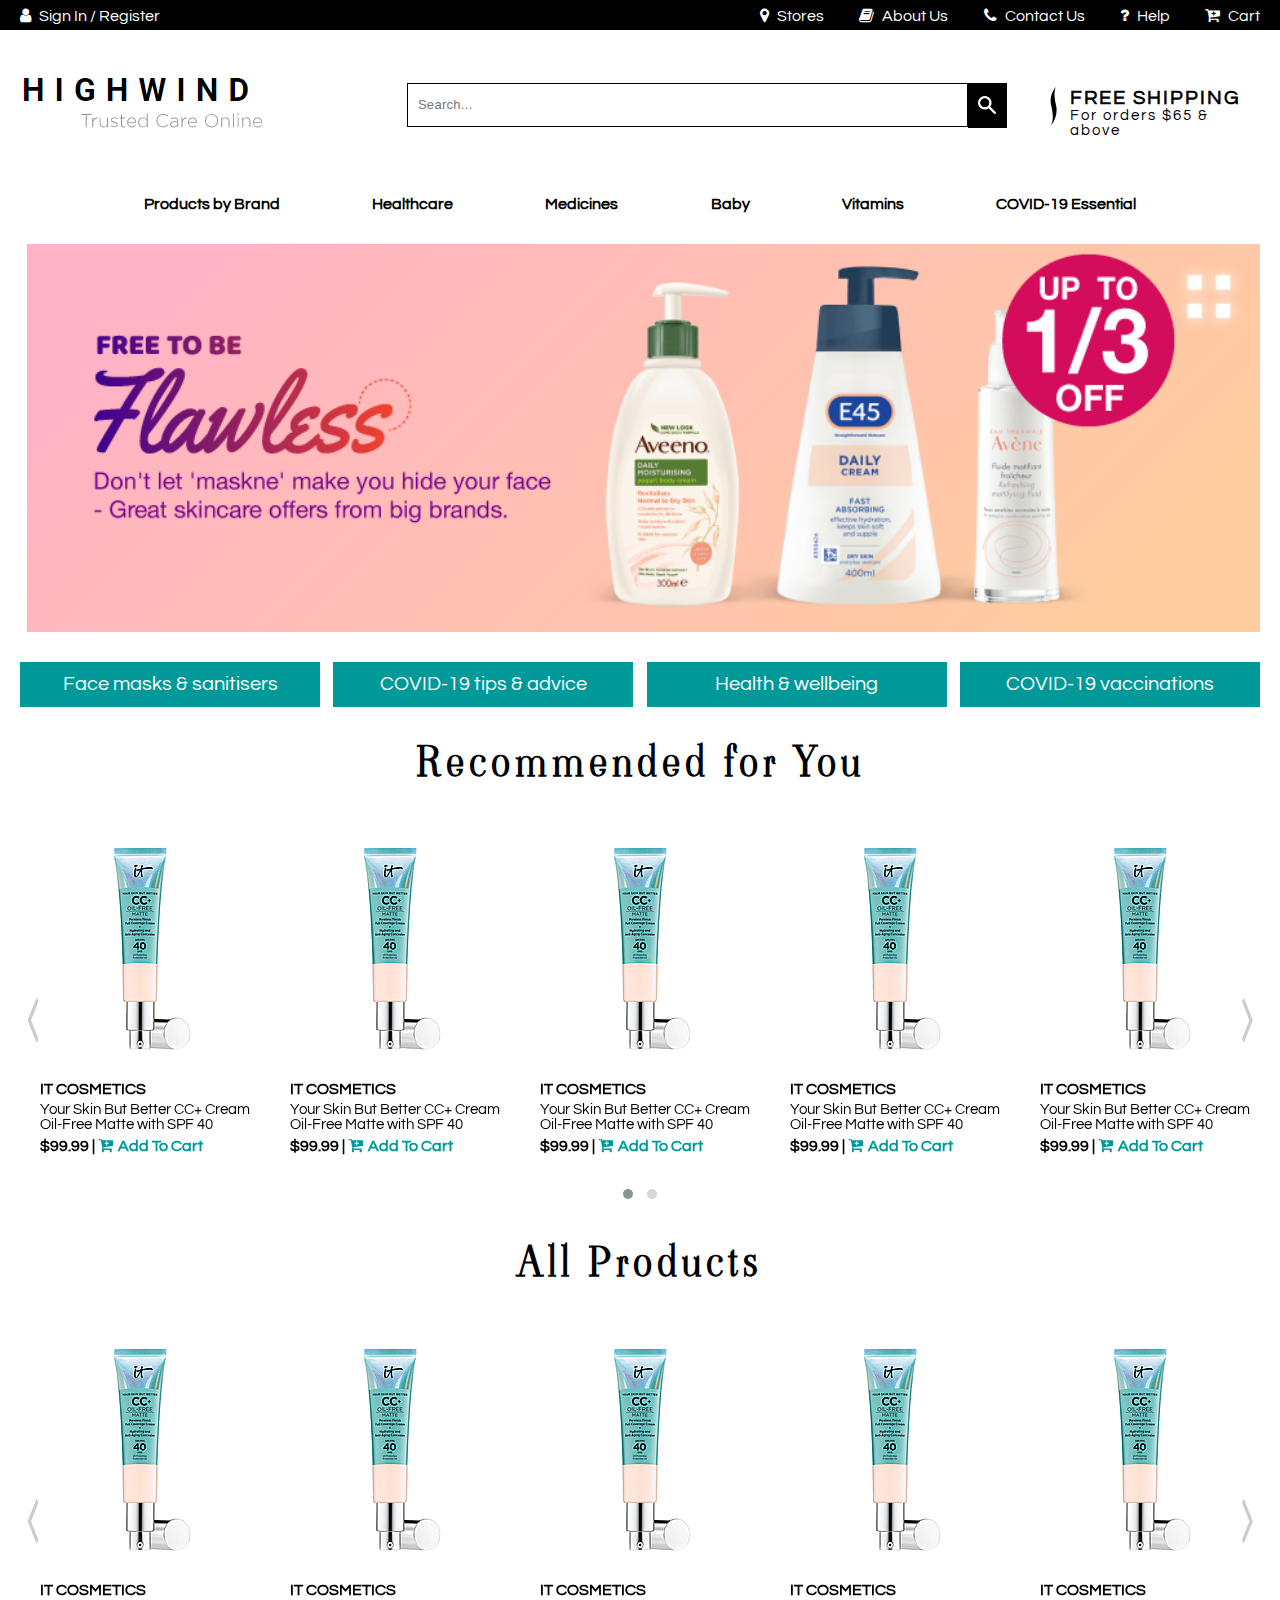
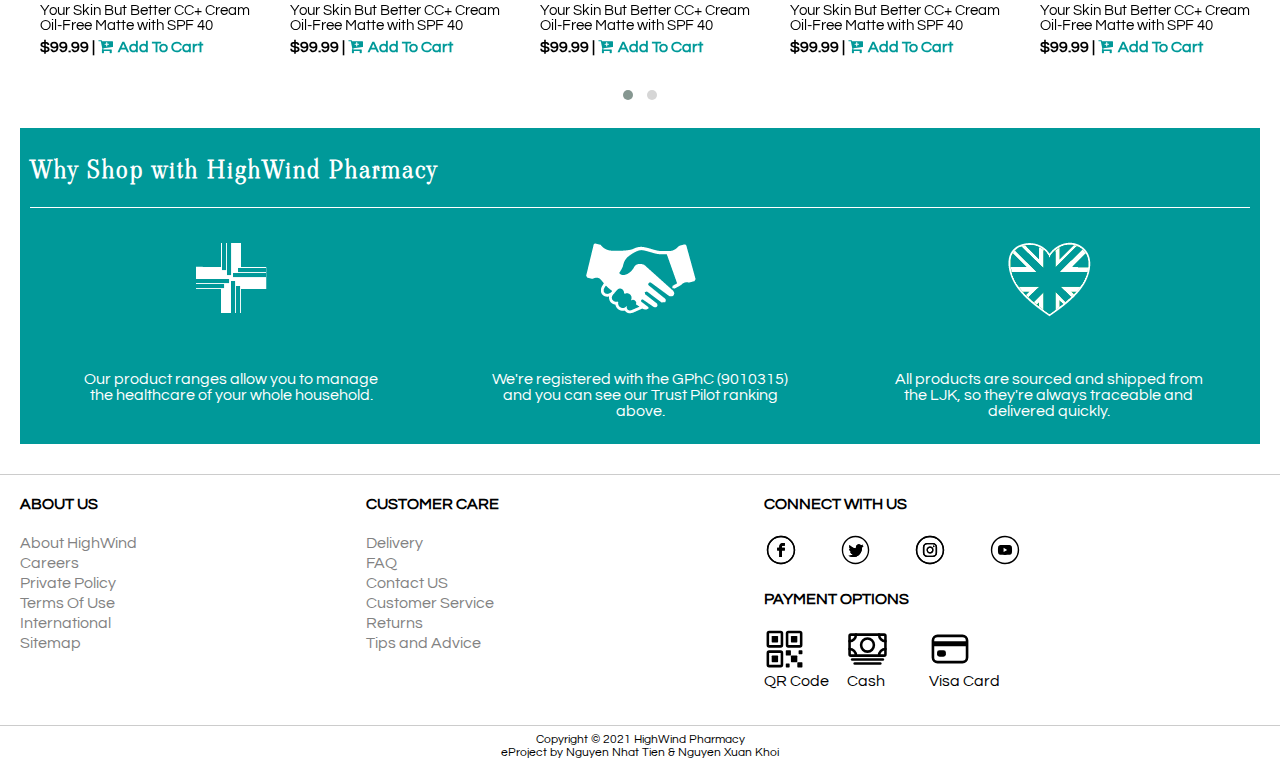
==== index.html @ ed40c5be "first commit" ====
<!DOCTYPE html>
<html lang="en">
<head>
    <meta charset="UTF-8">
    <meta http-equiv="X-UA-Compatible" content="IE=edge">
    <meta name="viewport" content="width=device-width, initial-scale=1.0">
    <title>index</title>
    <!-- Owl Carousel -->
    <link rel="stylesheet" href="css/OwlCarousel2-2.3.4/dist/assets/owl.carousel.min.css">
    <link rel="stylesheet" href="css/OwlCarousel2-2.3.4/dist/assets/owl.theme.default.min.css">
    <!-- Font Awesome -->
    <link rel="stylesheet" href="https://cdnjs.cloudflare.com/ajax/libs/font-awesome/4.7.0/css/font-awesome.min.css" />
    <!-- Font Static -->
    <link rel="preconnect" href="https://fonts.gstatic.com" />
    <link href="https://fonts.googleapis.com/css2?family=Questrial&family=Viaoda+Libre&family=Roboto:ital,wght@0,300;0,400;0,500;0,700;0,900;1,300;1,400;1,500;1,700;1,900&display=swap" rel="stylesheet" />
    <!-- Glide CSS -->
    <link rel="stylesheet" href="css/glide-master/dist/css/glide.core.min.css">
    <link rel="stylesheet" href="css/glide-master/dist/css/glide.theme.min.css">
    <!-- Main CSS -->
    <link rel="stylesheet" href="css/index.css">
</head>
<body>
    <!-- ---------------- -->
    <!--   GO TOP BUTTON  -->
    <!-- ---------------- -->
    <button onclick="topFunction()" id="myBtn" title="Go to top"><i class="fa fa-angle-up"></i></button>
    <!-- ---------------- -->
    <!--      HEADER      -->
    <!-- ---------------- -->
    <header class="header">
        <!-- ---------------- -->
        <!-- TOP HEAD CONTENT -->
        <!-- ---------------- -->
        <div class="top_head">
            <div class="content_top_head">
                <div class="signin_register">
                    <a class="top_content" href="#"><i class="fa fa-user" style="padding-right: 5px;"></i> Sign In / Register </a>
                </div>
                <!-- <div class="signin_register dropdown-box">
                    <a class="top_content" href="#"><i class="fa fa-user" style="padding-right: 5px;"></i> My Account </a>
                    <div class="dropdown-content">
                        <a class="nav__items" href="#">Purchase History</a>
                        <a class="nav__items" href="#">Log Out</a>
                    </div> 
                </div>                    -->
                <div class="other_content">
                    <a class="top_content" href="#"><i class="fa fa-map-marker" style="padding-right: 5px;"></i> Stores</a>
                    <a class="top_content" href="#"><i class="fa fa-book" style="padding-right: 5px;"></i> About Us</a>
                    <a class="top_content" href="#"><i class="fa fa-phone" style="padding-right: 5px;"></i> Contact Us</a>
                    <a class="top_content" href="#"><i class="fa fa-question" style="padding-right: 5px;"></i> Help</a>
                    <a class="top_content" href="#"><i class="fa fa-cart-plus" style="padding-right: 5px;"></i> Cart</a>
                </div>
            </div>            
        </div>
        <!-- ---------------- -->
        <!-- LOGO AND SEARCH  -->
        <!-- ---------------- -->
        <div class="logo_and_search">
            <div class="logo">
                <a href="index.html"><img src="img/logo.png" alt="logo"></a>
            </div>
            <div class="search_promote">
                <div class="searchbar">
                    <input type="text" id="searchinput" placeholder="Search...">
                    <button type="submit" class="search-button"></button>
                </div>
                <div class="promote">
                    <img src="img/dash.svg" width="15%" alt="|">
                    <div class="text_promote">
                        <span class="promote_title">FREE SHIPPING</span>
                        <span class="sub_title">For orders $65 & above</span>
                    </div>
                </div>
            </div>
        </div>
        <!-- ---------------- -->
        <!-- NAVBAR TYPE MED  -->
        <!-- ---------------- -->
        <div class="navbar_type_med">
            <ul>
                <li><a class="nav_items" href="#">Products by Brand</a></li>
                <li><a class="nav_items" href="#">Healthcare</a></li>
                <li><a class="nav_items" href="#">Medicines</a></li>
                <li><a class="nav_items" href="#">Baby</a></li>
                <li><a class="nav_items" href="#">Vitamins</a></li>
                <li><a class="nav_items" href="#">COVID-19 Essential</a></li>
            </ul>
        </div>
    </header>

    <!-- ---------------- -->
    <!--    MAIN CONTENT  -->
    <!-- ---------------- -->
    <div class="main_content">
        <div class="glide hero">
            <div class="glide__track" data-glide-el="track">
              <ul class="glide__slides">
                <li class="glide__slide"><img src="img/slideimg1.png" width="100%" alt=""></li>
                <li class="glide__slide"><img src="img/slideimg2.png" width="100%" alt=""></li>
                <li class="glide__slide"><img src="img/slideimg3.png" width="100%" alt=""></li>
              </ul>
            </div>
        </div>

        <div class="four_buttons">
            <div class="ab_contains">
                <a class="ab_btn" href="#">Face masks & sanitisers</a>
            </div>
            <div class="ab_contains">
                <a class="ab_btn" href="#">COVID-19 tips & advice</a>
            </div>
            <div class="ab_contains">
                <a class="ab_btn" href="#">Health & wellbeing</a>
            </div>
            <div class="ab_contains">
                <a class="ab_btn" href="#">COVID-19 vaccinations</a>
            </div>
        </div>
        <!-- Recommend Products-->
        <div class="recommend_for_you">
            <div class="rec_title">
                <h1>Recommended for You</h1>
            </div>
            <div class="owl-carousel owl-theme">
                <div class="item">
                    <div class="rec_card">
                        <a class="card_content" href="#">
                            <div class="rec_card_img">
                                <img src="img/sample1.png" alt="sample">                        
                            </div>                                   
                            <div class="rec_product">
                                <div class="rec_brand">
                                    <span>IT COSMETICS</span>
                                </div>
                                <div class="rec_name">
                                    <span>Your Skin But Better CC+ Cream Oil-Free Matte with SPF 40</span>
                                </div>                       
                            </div>               
                        </a>
                        <div class="price_cart">
                            <span>$99.99 | <a class="cart" href=""><i class="fa fa-cart-plus" style="padding-right: 5px;"></i>Add To Cart</a></span>
                        </div>
                    </div>
                </div>
                <div class="item">
                    <div class="rec_card">
                        <a class="card_content" href="#">
                            <div class="rec_card_img">
                                <img src="img/sample1.png" alt="sample">                        
                            </div>                                   
                            <div class="rec_product">
                                <div class="rec_brand">
                                    <span>IT COSMETICS</span>
                                </div>
                                <div class="rec_name">
                                    <span>Your Skin But Better CC+ Cream Oil-Free Matte with SPF 40</span>
                                </div>                       
                            </div>               
                        </a>
                        <div class="price_cart">
                            <span>$99.99 | <a class="cart" href=""><i class="fa fa-cart-plus" style="padding-right: 5px;"></i>Add To Cart</a></span>
                        </div>
                    </div>
                </div>
                <div class="item">
                    <div class="rec_card">
                        <a class="card_content" href="#">
                            <div class="rec_card_img">
                                <img src="img/sample1.png" alt="sample">                        
                            </div>                                   
                            <div class="rec_product">
                                <div class="rec_brand">
                                    <span>IT COSMETICS</span>
                                </div>
                                <div class="rec_name">
                                    <span>Your Skin But Better CC+ Cream Oil-Free Matte with SPF 40</span>
                                </div>                       
                            </div>               
                        </a>
                        <div class="price_cart">
                            <span>$99.99 | <a class="cart" href=""><i class="fa fa-cart-plus" style="padding-right: 5px;"></i>Add To Cart</a></span>
                        </div>
                    </div>
                </div>
                <div class="item">
                    <div class="rec_card">
                        <a class="card_content" href="#">
                            <div class="rec_card_img">
                                <img src="img/sample1.png" alt="sample">                        
                            </div>                                   
                            <div class="rec_product">
                                <div class="rec_brand">
                                    <span>IT COSMETICS</span>
                                </div>
                                <div class="rec_name">
                                    <span>Your Skin But Better CC+ Cream Oil-Free Matte with SPF 40</span>
                                </div>                       
                            </div>               
                        </a>
                        <div class="price_cart">
                            <span>$99.99 | <a class="cart" href=""><i class="fa fa-cart-plus" style="padding-right: 5px;"></i>Add To Cart</a></span>
                        </div>
                    </div>
                </div>
                <div class="item">
                    <div class="rec_card">
                        <a class="card_content" href="#">
                            <div class="rec_card_img">
                                <img src="img/sample1.png" alt="sample">                        
                            </div>                                   
                            <div class="rec_product">
                                <div class="rec_brand">
                                    <span>IT COSMETICS</span>
                                </div>
                                <div class="rec_name">
                                    <span>Your Skin But Better CC+ Cream Oil-Free Matte with SPF 40</span>
                                </div>                       
                            </div>               
                        </a>
                        <div class="price_cart">
                            <span>$99.99 | <a class="cart" href=""><i class="fa fa-cart-plus" style="padding-right: 5px;"></i>Add To Cart</a></span>
                        </div>
                    </div>
                </div>
                <div class="item">
                    <div class="rec_card">
                        <a class="card_content" href="#">
                            <div class="rec_card_img">
                                <img src="img/sample1.png" alt="sample">                        
                            </div>                                   
                            <div class="rec_product">
                                <div class="rec_brand">
                                    <span>IT COSMETICS</span>
                                </div>
                                <div class="rec_name">
                                    <span>Your Skin But Better CC+ Cream Oil-Free Matte with SPF 40</span>
                                </div>                       
                            </div>               
                        </a>
                        <div class="price_cart">
                            <span>$99.99 | <a class="cart" href=""><i class="fa fa-cart-plus" style="padding-right: 5px;"></i>Add To Cart</a></span>
                        </div>
                    </div>
                </div>
                <div class="item">
                    <div class="rec_card">
                        <a class="card_content" href="#">
                            <div class="rec_card_img">
                                <img src="img/sample1.png" alt="sample">                        
                            </div>                                   
                            <div class="rec_product">
                                <div class="rec_brand">
                                    <span>IT COSMETICS</span>
                                </div>
                                <div class="rec_name">
                                    <span>Your Skin But Better CC+ Cream Oil-Free Matte with SPF 40</span>
                                </div>                       
                            </div>               
                        </a>
                        <div class="price_cart">
                            <span>$99.99 | <a class="cart" href=""><i class="fa fa-cart-plus" style="padding-right: 5px;"></i>Add To Cart</a></span>
                        </div>
                    </div>
                </div>
            </div>           
        </div>
        <!-- All Products-->
        <div class="recommend_for_you">
            <div class="rec_title">
                <h1>All Products</h1>
            </div>
            <div class="owl-carousel owl-theme">
                <div class="item">
                    <div class="rec_card">
                        <a class="card_content" href="#">
                            <div class="rec_card_img">
                                <img src="img/sample1.png" alt="sample">                        
                            </div>                                   
                            <div class="rec_product">
                                <div class="rec_brand">
                                    <span>IT COSMETICS</span>
                                </div>
                                <div class="rec_name">
                                    <span>Your Skin But Better CC+ Cream Oil-Free Matte with SPF 40</span>
                                </div>                       
                            </div>               
                        </a>
                        <div class="price_cart">
                            <span>$99.99 | <a class="cart" href=""><i class="fa fa-cart-plus" style="padding-right: 5px;"></i>Add To Cart</a></span>
                        </div>
                    </div>
                </div>
                <div class="item">
                    <div class="rec_card">
                        <a class="card_content" href="#">
                            <div class="rec_card_img">
                                <img src="img/sample1.png" alt="sample">                        
                            </div>                                   
                            <div class="rec_product">
                                <div class="rec_brand">
                                    <span>IT COSMETICS</span>
                                </div>
                                <div class="rec_name">
                                    <span>Your Skin But Better CC+ Cream Oil-Free Matte with SPF 40</span>
                                </div>                       
                            </div>               
                        </a>
                        <div class="price_cart">
                            <span>$99.99 | <a class="cart" href=""><i class="fa fa-cart-plus" style="padding-right: 5px;"></i>Add To Cart</a></span>
                        </div>
                    </div>
                </div>
                <div class="item">
                    <div class="rec_card">
                        <a class="card_content" href="#">
                            <div class="rec_card_img">
                                <img src="img/sample1.png" alt="sample">                        
                            </div>                                   
                            <div class="rec_product">
                                <div class="rec_brand">
                                    <span>IT COSMETICS</span>
                                </div>
                                <div class="rec_name">
                                    <span>Your Skin But Better CC+ Cream Oil-Free Matte with SPF 40</span>
                                </div>                       
                            </div>               
                        </a>
                        <div class="price_cart">
                            <span>$99.99 | <a class="cart" href=""><i class="fa fa-cart-plus" style="padding-right: 5px;"></i>Add To Cart</a></span>
                        </div>
                    </div>
                </div>
                <div class="item">
                    <div class="rec_card">
                        <a class="card_content" href="#">
                            <div class="rec_card_img">
                                <img src="img/sample1.png" alt="sample">                        
                            </div>                                   
                            <div class="rec_product">
                                <div class="rec_brand">
                                    <span>IT COSMETICS</span>
                                </div>
                                <div class="rec_name">
                                    <span>Your Skin But Better CC+ Cream Oil-Free Matte with SPF 40</span>
                                </div>                       
                            </div>               
                        </a>
                        <div class="price_cart">
                            <span>$99.99 | <a class="cart" href=""><i class="fa fa-cart-plus" style="padding-right: 5px;"></i>Add To Cart</a></span>
                        </div>
                    </div>
                </div>
                <div class="item">
                    <div class="rec_card">
                        <a class="card_content" href="#">
                            <div class="rec_card_img">
                                <img src="img/sample1.png" alt="sample">                        
                            </div>                                   
                            <div class="rec_product">
                                <div class="rec_brand">
                                    <span>IT COSMETICS</span>
                                </div>
                                <div class="rec_name">
                                    <span>Your Skin But Better CC+ Cream Oil-Free Matte with SPF 40</span>
                                </div>                       
                            </div>               
                        </a>
                        <div class="price_cart">
                            <span>$99.99 | <a class="cart" href=""><i class="fa fa-cart-plus" style="padding-right: 5px;"></i>Add To Cart</a></span>
                        </div>
                    </div>
                </div>
                <div class="item">
                    <div class="rec_card">
                        <a class="card_content" href="#">
                            <div class="rec_card_img">
                                <img src="img/sample1.png" alt="sample">                        
                            </div>                                   
                            <div class="rec_product">
                                <div class="rec_brand">
                                    <span>IT COSMETICS</span>
                                </div>
                                <div class="rec_name">
                                    <span>Your Skin But Better CC+ Cream Oil-Free Matte with SPF 40</span>
                                </div>                       
                            </div>               
                        </a>
                        <div class="price_cart">
                            <span>$99.99 | <a class="cart" href=""><i class="fa fa-cart-plus" style="padding-right: 5px;"></i>Add To Cart</a></span>
                        </div>
                    </div>
                </div>
                <div class="item">
                    <div class="rec_card">
                        <a class="card_content" href="#">
                            <div class="rec_card_img">
                                <img src="img/sample1.png" alt="sample">                        
                            </div>                                   
                            <div class="rec_product">
                                <div class="rec_brand">
                                    <span>IT COSMETICS</span>
                                </div>
                                <div class="rec_name">
                                    <span>Your Skin But Better CC+ Cream Oil-Free Matte with SPF 40</span>
                                </div>                       
                            </div>               
                        </a>
                        <div class="price_cart">
                            <span>$99.99 | <a class="cart" href=""><i class="fa fa-cart-plus" style="padding-right: 5px;"></i>Add To Cart</a></span>
                        </div>
                    </div>
                </div>
            </div>           
        </div>
        <!-- Why Choose Us-->
        <div class="why_choose_us">
            <div class="why_title">
                <h2>Why Shop with HighWind Pharmacy</h2>
            </div>
            <div class="why_content">
                <div class="why_text">
                    <div class="why_img">
                        <img src="img/WhyChooseUs_Cross.png" alt="">
                    </div>
                    <div class="why_desc">
                        Our product ranges allow you to manage <br> the healthcare of your whole household.
                    </div>
                </div>
                <div class="why_text">
                    <div class="why_img">
                        <img src="img/WhyChooseUs_Handshake.png" alt="">
                    </div>
                    <div class="why_desc">
                        We're registered with the GPhC (9010315) <br>
                        and you can see our Trust Pilot ranking <br>
                        above.
                    </div>
                </div>
                <div class="why_text">
                    <div class="why_img">
                        <img src="img/WhyChooseUs_MadeInUK.png" alt="">
                    </div>
                    <div class="why_desc">
                        All products are sourced and shipped from <br>
                        the LJK, so they're always traceable and <br>
                        delivered quickly. <br>
                    </div>
                </div>
            </div>
        </div>
    </div>

    <!-- ---------------- -->
    <!--      FOOTER      -->
    <!-- ---------------- -->
    <footer class="footer">
        <div class="footer_content">
            <div class="about__care">
                <div class="about_us">
                    <div class="about_title">
                        <h4>ABOUT US</h4>
                    </div>
                    <div class="about_content">
                        <ul>
                            <li class="about_item"><a href="#">About HighWind</a></li>
                            <li class="about_item"><a href="#">Careers</a></li>
                            <li class="about_item"><a href="#">Private Policy</a></li>
                            <li class="about_item"><a href="#">Terms Of Use</a></li>
                            <li class="about_item"><a href="#">International</a></li>
                            <li class="about_item"><a href="#">Sitemap</a></li>
                        </ul>
                    </div>
                </div>
                <div class="customer_care">
                    <div class="about_title">
                        <h4>CUSTOMER CARE</h4>
                    </div>
                    <div class="about_content">
                        <ul>
                            <li class="about_item"><a href="#">Delivery</a></li>
                            <li class="about_item"><a href="#">FAQ</a></li>
                            <li class="about_item"><a href="#">Contact US</a></li>
                            <li class="about_item"><a href="#">Customer Service</a></li>
                            <li class="about_item"><a href="#">Returns</a></li>
                            <li class="about_item"><a href="#">Tips and Advice</a></li>
                        </ul>
                    </div>
                </div>
            </div>
            <div class="social_about">
                <div class="about_title">
                    <h4>CONNECT WITH US</h4>
                </div>
                <div class="social_content">
                    <div class="social_link">
                        <div class="social_item"><a href="#"><img src="img/fb.svg" width="140%" alt=""></a></div>
                        <div class="social_item"><a href="#"><img src="img/twt.svg" width="140%" alt=""></a></div>
                        <div class="social_item"><a href="#"><img src="img/ins.svg" width="140%" alt=""></a></div>
                        <div class="social_item"><a href="#"><img src="img/ytb.svg" width="140%" alt=""></a></div>
                    </div>
                </div>
                <div class="about_title">
                    <h4>PAYMENT OPTIONS</h4>
                </div>
                <div class="social_content">
                    <div class="social_link">
                        <div><a href="#"><img src="img/qrcode.svg" width="50%" alt=""></a><br>QR Code</div>
                        <div><a href="#"><img src="img/cash.svg" width="50%" alt=""></a><br>Cash</div>
                        <div><a href="#"><img src="img/card.svg" width="50%" alt=""></a><br>Visa Card</div>
                    </div>
                </div>
            </div>
        </div>      
    </footer>
    <div class="copyright">
        <span>Copyright © 2021 HighWind Pharmacy</span> <br>
        <span>eProject by Nguyen Nhat Tien & Nguyen Xuan Khoi</span>
    </div>
    <!-- Owl Carousel JS-->
    <script src="css/OwlCarousel2-2.3.4/docs/assets/vendors/jquery.min.js" type="text/javascript"></script>
    <script src="css/OwlCarousel2-2.3.4/dist/owl.carousel.min.js" type="text/javascript"></script>
    <!-- Glide JS -->
    <script src="css/glide-master/dist/glide.min.js" type="text/javascript"></script>
    <script>
        //Get the button
        var scrollTop_btn = document.getElementById("myBtn");

        // When the user scrolls down 20px from the top of the document, show the button
        window.onscroll = function () {
            scrollFunction();
        };

        function scrollFunction() {
            if (
                document.body.scrollTop > 20 ||
                document.documentElement.scrollTop > 20
            ) {
                scrollTop_btn.style.display = "block";
            } else {
                scrollTop_btn.style.display = "none";
            }
        }

        // When the user clicks on the button, scroll to the top of the document
        function topFunction() {
            document.body.scrollTop = 0;
            document.documentElement.scrollTop = 0;
        }

        // owl carousel
        $(".owl-carousel").owlCarousel({
            loop: true,
            margin: 10,
            nav: true,
            navText : ['<i class="fa fa-angle-left" aria-hidden="true"></i>','<i class="fa fa-angle-right" aria-hidden="true"></i>'],          
            responsive: {
                0: {
                    items: 1,
                },
                600: {
                    items: 3,
                },
                1000: {
                    items: 5,
                },
            },
        });

        //glide Carousel
        var glideHero = new Glide('.hero', {
            type: 'carousel',
            animationDuration: 2000,
            autoplay: 4500,
            focusAt: '1',
            startAt: 3,
            perView: 1, 
        });
        glideHero.mount();
    </script>

</body>
</html>
---- css/index.css ----
html {
    scroll-behavior: smooth;
    -webkit-overflow-scrolling: touch;
    width: 100%;
    margin: 0;
    padding: 0;
    height: 100%;
    box-sizing: border-box;
}

body {
    margin: 0;
    width: 100%;
    font-family: "Questrial", sans-serif;
    z-index: 0;
}

#myBtn {
    display: none;
    position: fixed;
    bottom: 5%;
    right: 2%;
    z-index: 99;
    border: none;
    outline: none;
    background-color: rgb(145, 145, 145);
    color: white;
    font-size: 30px;
    cursor: pointer;
    padding: 10px;
    width: 60px;
    border-radius: 4px;
}

#myBtn:hover {
    background-color: #555;
}

.top_head {
    width: 100%;
    height: 30px;
    background-color: #000000;
    display: flex;
    position: absolute;
}

.dropdown-box {
    position: relative;
    display: inline-block;
}

.dropdown-content {
    display: none;
    position: absolute;
    background-color: #f1f1f1;
    min-width: 150px;
    box-shadow: 0px 8px 16px 0px rgba(0,0,0,0.2);
    z-index: 20;
    left: 0;
}

.dropdown-content a {
    color: black;
    padding: 12px 16px;
    text-decoration: none;
    display: block;
}

.dropdown-content a:hover {
    background-color: #ddd;
}

.dropdown-box:hover .dropdown-content {
    display: block;
}

.nav__items {
    display: inline-flex;
    align-items: center;
    margin-left: 13px;
    color: black;
}

.content_top_head, .logo_and_search, .navbar_type_med {
    width: 1240px;
    margin: 0 auto;
    display: flex;
    justify-content: space-between;
    align-items: center;
}

.top_content {
    color: white;
    text-decoration: none;
}

.other_content {
    min-width: 500px;
    display: flex;
    justify-content: space-between;
    align-items: center;
}

.logo_and_search {
    padding-top: 30px;
    height: 150px;   
}

.search_promote {
    display: flex;
    flex-direction: row;
    height: 45px;
}

.searchbar {
    width: 600px;
    display: flex;
    flex-direction: row;
    position: relative;
    padding-right: 30px;
}

input {
    height: 40px;
    width: 100%;
    border: 1px solid #000;
    font-size: 13px;
    font-weight: 300;
    letter-spacing: .3px;
    padding-left: 10px;
    padding-right: 20px;
    border-radius: 0;
    outline: none;
}

.search-button {
    height: 45px;
    width: 43px;
    display: block;
    background-color: #000;
    background-image: url(/img/searchicon.png);
    background-position: 50%;
    background-repeat: no-repeat;
    background-size: 18px;
    border: none;
}

.promote {
    display: flex;
}

.text_promote {
    display: flex;
    flex-direction: column;
    padding-top: 5px;
}

.promote_title {
    font-size: 20px;
    letter-spacing: 2px;
    text-align: left;
    font-weight: bold;
}

.sub_title {
    font-size: 15px;
    letter-spacing: 2px;
    text-align: left;

}

.navbar_type_med {
    justify-content: center;
}

ul {
    list-style-type: none;
    display: flex;
    flex-direction: row;
    justify-content: space-between;
    width: 80%;
    padding-left: 0;
}

.nav_items {
    text-decoration: none;
    color: black;
    font-weight: bold;
}

.main_content {
    width: 1240px;
    margin: 0 auto;
    height: 100%;
}

.owl-prev, .owl-next {
    width: 15px;
    height: 100px;
    position: absolute;
    top: 50%;
    transform: translateY(-50%);
    display: block !important;
    border:0px solid black;
}

.owl-prev { left: 0; }
.owl-next { right: 0; }
.owl-prev i, .owl-next i {transform : scale(2,5); color: #ccc;}

.four_buttons {
    display: flex;
    flex-direction: row;
    position: relative;
    justify-content: space-between;
    align-items: center;
    min-height: 42px;
    margin: 10px 0;
}
.ab_contains {
    width: 300px;
    height: 45px;
    padding: 5px;
    box-sizing: border-box;
    /* background-color: #72879e; */
    background-color: #009999;

}

.ab_btn {
    display: grid;
    color: #FFFFFF;
    text-decoration: none;
    height: 100%;
    width: 100%;
    align-items: center;
    text-align: center;
    font-size: 20px;
}

.rec_title {
    width:fit-content;
    margin: 0 auto;
    font-family: 'Viaoda Libre', cursive;
    letter-spacing: 5px;
    font-size: 20px;
    font-weight: 400;
}

.rec_card {
    width: 225px;
    padding: 20px 20px;
    transition: transform .2s;
}

.rec_card:hover {
    /* border: 1px solid #57afb8; */
    transform: scale(1.1); 
}

a {
    text-decoration: none;
}


.rec_product {
    max-width: 225px;
    color: black;
}

.rec_brand {
    padding-top: 20px;
    font-weight: bold;
}

.rec_name {
    padding: 5px 0;
    font-size: 15px;
}

.price_cart {
    font-weight: bold;
}

.cart {
    color: #009999;
}

.glide__slide {
    width: 100%;
    margin: 0;
    text-align: center;
}

.why_choose_us {
    display: block;
    background-color: #009999;
    color: white;
    padding: 5px 10px;
    margin-top: 20px;
    margin-bottom: 30px;
}

.why_title {
    font-family: 'Viaoda Libre', cursive;
    letter-spacing: 2px;
    border-bottom: 1px solid white;
}

.why_content {
    display: flex;
    justify-content: space-between;
}

.why_text {
    width: 33%;
}

.why_img, .why_desc {
    text-align: center;
    padding: 20px 0;
}

footer {
    height: 250px;
    border-top: 0.5px solid #cccccc;   
    border-bottom: 0.5px solid #cccccc;
}

.about__care {
    display: flex;
    width: 40%;
    justify-content: space-between;
}

.footer_content {
    width: 1240px;
    display: flex;
    margin: 0 auto;
    justify-content: space-between;
}

.about_content ul {
    display: flex;
    flex-direction:column;
    width: 150px;
}

.about_item {
    padding: 2px 0;
}
.about_item a {
    color: #828282;
}

.social_about {
    width: 40%;
}

.social_link {
    display: flex;
    flex-direction: row;
    justify-content: space-between;
    width: 50%;
}

.copyright {
    height: 30px;
    text-align: center;
    padding-top: 7px;
    font-size: 12px;
}
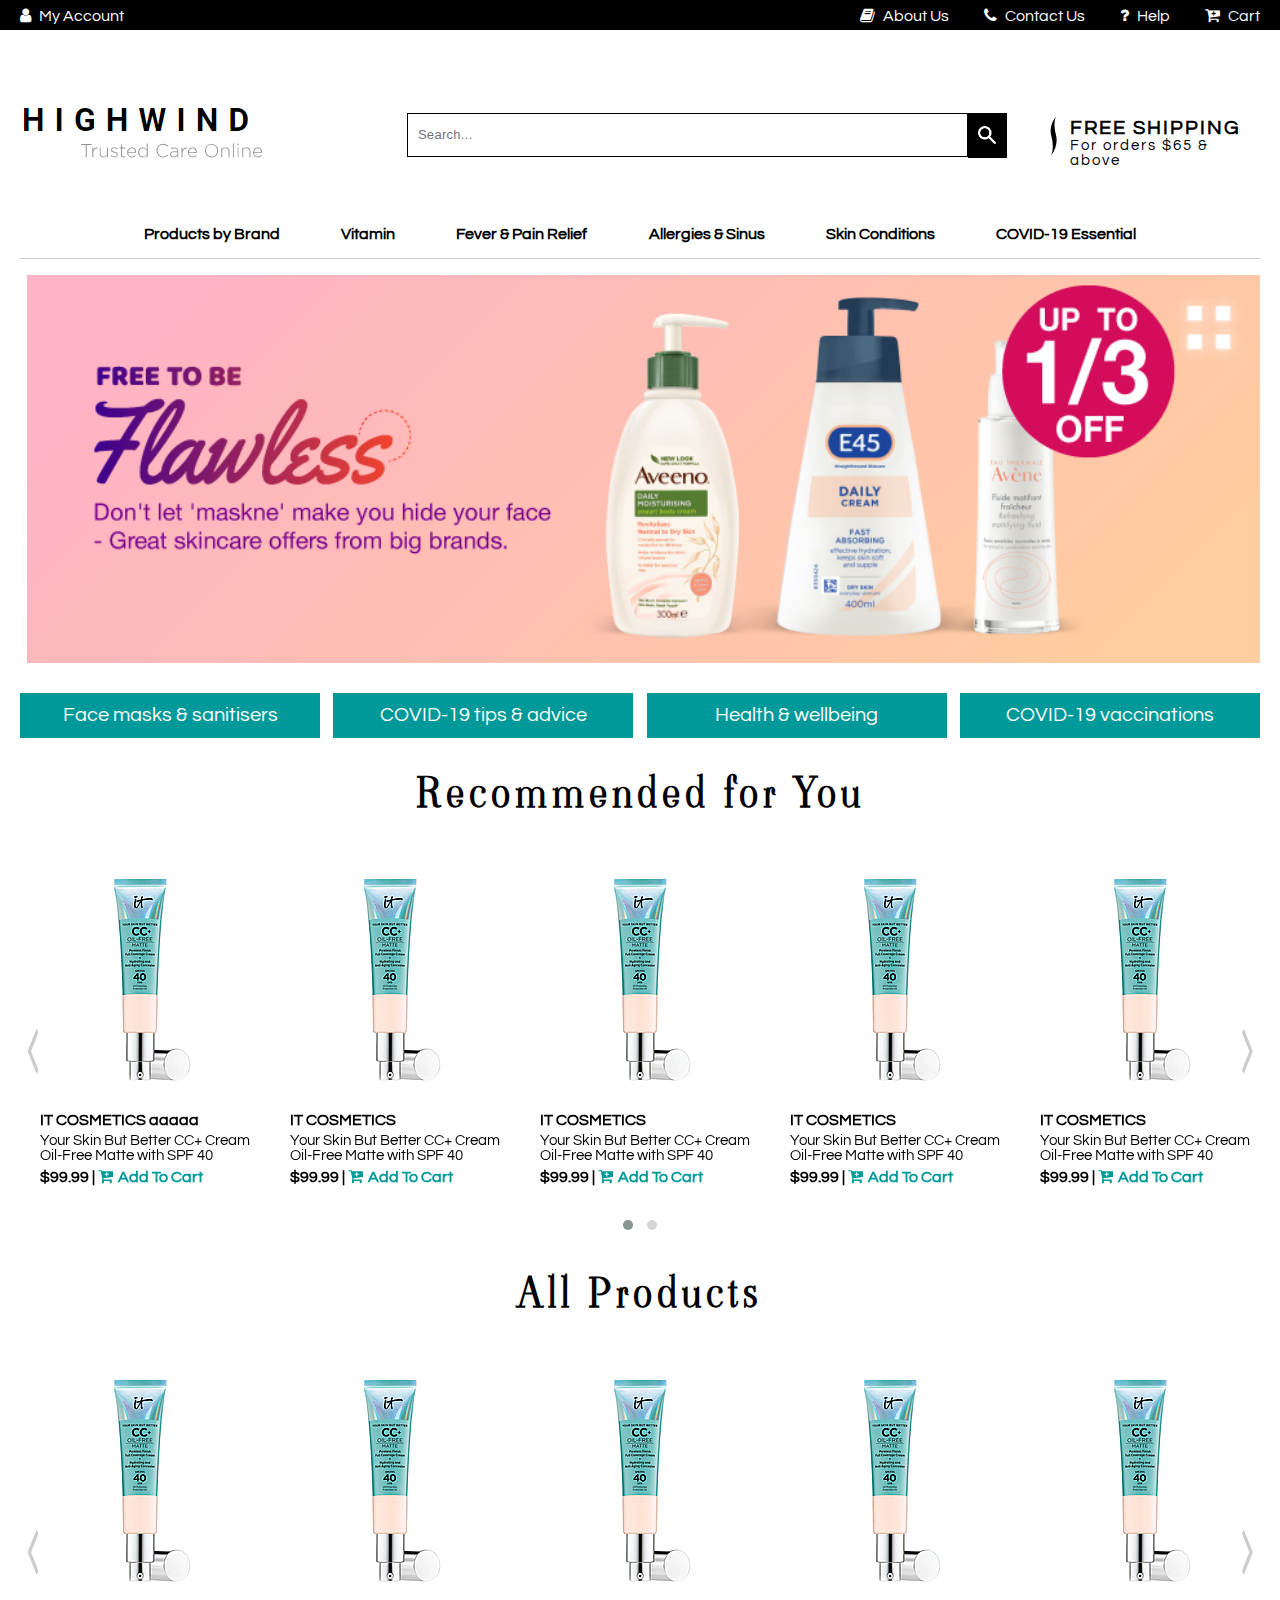
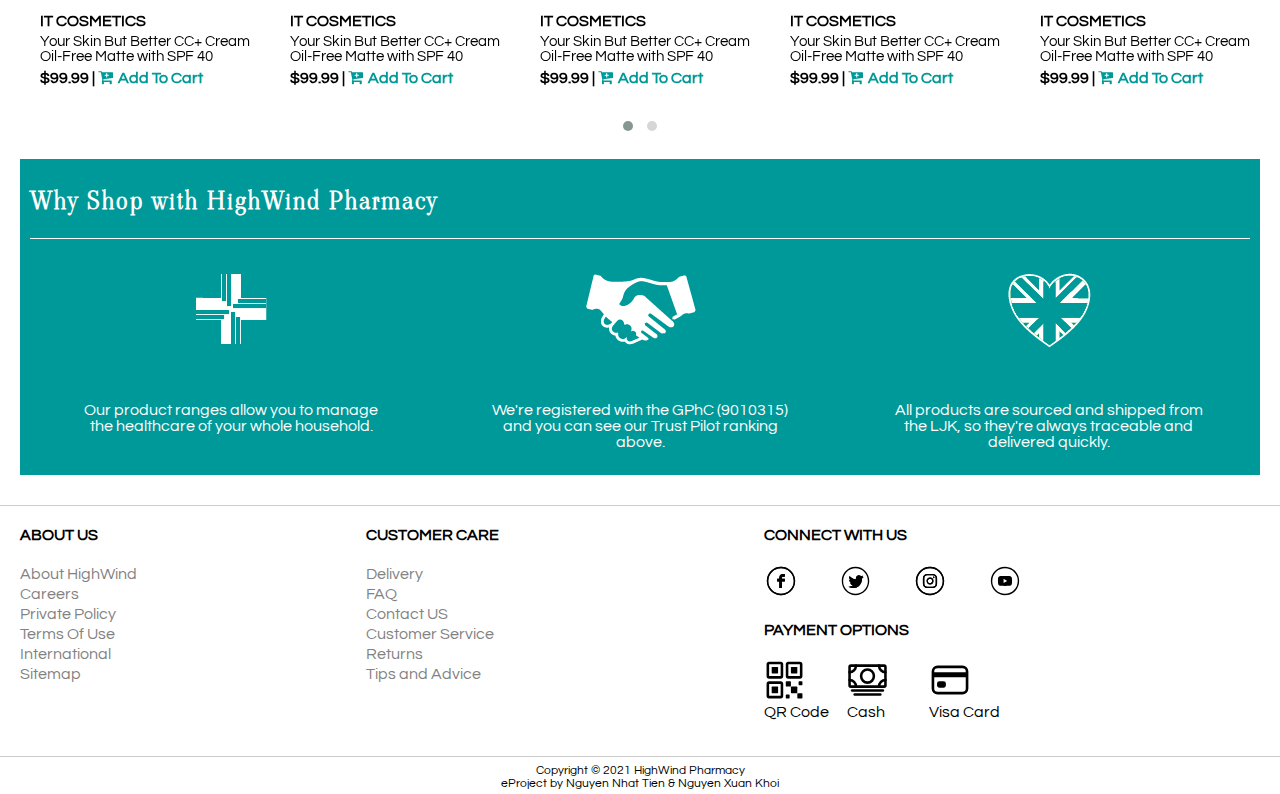
==== commit 5cd1ad9a: "third commit" ====
--- a/index.html
+++ b/index.html
@@ -25,33 +25,33 @@
     <!-- ---------------- -->
     <button onclick="topFunction()" id="myBtn" title="Go to top"><i class="fa fa-angle-up"></i></button>
     <!-- ---------------- -->
+    <!-- TOP HEAD CONTENT -->
+    <!-- ---------------- -->
+    <div class="top_head" id="myHeader">
+        <div class="content_top_head">
+            <!-- <div class="signin_register">
+                <a class="top_content" href="#"><i class="fa fa-user" style="padding-right: 5px;"></i> Sign In / Register </a>
+            </div> -->
+            <div class="signin_register dropdown-box">
+                <a class="top_content" href="#"><i class="fa fa-user" style="padding-right: 5px;"></i> My Account </a>
+                <div class="dropdown-content">
+                    <a class="nav__items" href="#">Purchase History</a>
+                    <a class="nav__items" href="#">Log Out</a>
+                </div> 
+            </div>                   
+            <div class="other_content">
+                <a class="top_content" href="aboutus.html"><i class="fa fa-book" style="padding-right: 5px;"></i> About Us</a>
+                <a class="top_content" href="contactus.html"><i class="fa fa-phone" style="padding-right: 5px;"></i> Contact Us</a>
+                <a class="top_content" href="help.html"><i class="fa fa-question" style="padding-right: 5px;"></i> Help</a>
+                <a class="top_content" href="cart.html"><i class="fa fa-cart-plus" style="padding-right: 5px;"></i> Cart</a>
+            </div>
+        </div>            
+    </div>
+    
+    <!-- ---------------- -->
     <!--      HEADER      -->
     <!-- ---------------- -->
-    <header class="header">
-        <!-- ---------------- -->
-        <!-- TOP HEAD CONTENT -->
-        <!-- ---------------- -->
-        <div class="top_head">
-            <div class="content_top_head">
-                <div class="signin_register">
-                    <a class="top_content" href="#"><i class="fa fa-user" style="padding-right: 5px;"></i> Sign In / Register </a>
-                </div>
-                <!-- <div class="signin_register dropdown-box">
-                    <a class="top_content" href="#"><i class="fa fa-user" style="padding-right: 5px;"></i> My Account </a>
-                    <div class="dropdown-content">
-                        <a class="nav__items" href="#">Purchase History</a>
-                        <a class="nav__items" href="#">Log Out</a>
-                    </div> 
-                </div>                    -->
-                <div class="other_content">
-                    <a class="top_content" href="#"><i class="fa fa-map-marker" style="padding-right: 5px;"></i> Stores</a>
-                    <a class="top_content" href="#"><i class="fa fa-book" style="padding-right: 5px;"></i> About Us</a>
-                    <a class="top_content" href="#"><i class="fa fa-phone" style="padding-right: 5px;"></i> Contact Us</a>
-                    <a class="top_content" href="#"><i class="fa fa-question" style="padding-right: 5px;"></i> Help</a>
-                    <a class="top_content" href="#"><i class="fa fa-cart-plus" style="padding-right: 5px;"></i> Cart</a>
-                </div>
-            </div>            
-        </div>
+    <header class="header" >       
         <!-- ---------------- -->
         <!-- LOGO AND SEARCH  -->
         <!-- ---------------- -->
@@ -78,11 +78,11 @@
         <!-- ---------------- -->
         <div class="navbar_type_med">
             <ul>
-                <li><a class="nav_items" href="#">Products by Brand</a></li>
-                <li><a class="nav_items" href="#">Healthcare</a></li>
-                <li><a class="nav_items" href="#">Medicines</a></li>
-                <li><a class="nav_items" href="#">Baby</a></li>
-                <li><a class="nav_items" href="#">Vitamins</a></li>
+                <li><a class="nav_items" href="type.html">Products by Brand</a></li>
+                <li><a class="nav_items" href="#">Vitamin</a></li>
+                <li><a class="nav_items" href="#">Fever & Pain Relief</a></li>
+                <li><a class="nav_items" href="#">Allergies & Sinus</a></li>
+                <li><a class="nav_items" href="#">Skin Conditions</a></li>
                 <li><a class="nav_items" href="#">COVID-19 Essential</a></li>
             </ul>
         </div>
@@ -124,19 +124,19 @@
             <div class="owl-carousel owl-theme">
                 <div class="item">
                     <div class="rec_card">
-                        <a class="card_content" href="#">
-                            <div class="rec_card_img">
-                                <img src="img/sample1.png" alt="sample">                        
-                            </div>                                   
-                            <div class="rec_product">
-                                <div class="rec_brand">
-                                    <span>IT COSMETICS</span>
-                                </div>
-                                <div class="rec_name">
-                                    <span>Your Skin But Better CC+ Cream Oil-Free Matte with SPF 40</span>
-                                </div>                       
-                            </div>               
-                        </a>
+                        <a class="card_content" href="product.html">
+                            <div class="rec_card_img">
+                                <img src="img/sample1.png" alt="sample">                        
+                            </div> 
+                        </a>                                  
+                            <div class="rec_product">
+                                <div class="rec_brand">
+                                    <span>IT COSMETICS aaaaa</span>
+                                </div>
+                                <div class="rec_name">
+                                    <span>Your Skin But Better CC+ Cream Oil-Free Matte with SPF 40</span>
+                                </div>                       
+                            </div>                                      
                         <div class="price_cart">
                             <span>$99.99 | <a class="cart" href=""><i class="fa fa-cart-plus" style="padding-right: 5px;"></i>Add To Cart</a></span>
                         </div>
@@ -275,16 +275,16 @@
                         <a class="card_content" href="#">
                             <div class="rec_card_img">
                                 <img src="img/sample1.png" alt="sample">                        
-                            </div>                                   
-                            <div class="rec_product">
-                                <div class="rec_brand">
-                                    <span>IT COSMETICS</span>
-                                </div>
-                                <div class="rec_name">
-                                    <span>Your Skin But Better CC+ Cream Oil-Free Matte with SPF 40</span>
-                                </div>                       
-                            </div>               
-                        </a>
+                            </div>  
+                        </a>                                 
+                            <div class="rec_product">
+                                <div class="rec_brand">
+                                    <span>IT COSMETICS</span>
+                                </div>
+                                <div class="rec_name">
+                                    <span>Your Skin But Better CC+ Cream Oil-Free Matte with SPF 40</span>
+                                </div>                       
+                            </div>                                      
                         <div class="price_cart">
                             <span>$99.99 | <a class="cart" href=""><i class="fa fa-cart-plus" style="padding-right: 5px;"></i>Add To Cart</a></span>
                         </div>
@@ -545,6 +545,22 @@
         function topFunction() {
             document.body.scrollTop = 0;
             document.documentElement.scrollTop = 0;
+        }
+
+        //Sticky header 
+        window.onscroll = function () {
+          myFunction();
+        };
+
+        var header = document.getElementById("myHeader");
+        var sticky = header.offsetTop;
+
+        function myFunction() {
+          if (window.pageYOffset > sticky) {
+            header.classList.add("sticky");
+          } else {
+            header.classList.remove("sticky");
+          }
         }
 
         // owl carousel
--- a/css/index.css
+++ b/css/index.css
@@ -20,7 +20,7 @@
     position: fixed;
     bottom: 5%;
     right: 2%;
-    z-index: 99;
+    z-index: 1000;
     border: none;
     outline: none;
     background-color: rgb(145, 145, 145);
@@ -36,12 +36,19 @@
     background-color: #555;
 }
 
+.sticky {
+    position: fixed;
+    top: 0;
+}
+
 .top_head {
     width: 100%;
     height: 30px;
     background-color: #000000;
     display: flex;
-    position: absolute;
+    left: 0;
+    right: 0;
+    z-index: 2;
 }
 
 .dropdown-box {
@@ -57,6 +64,7 @@
     box-shadow: 0px 8px 16px 0px rgba(0,0,0,0.2);
     z-index: 20;
     left: 0;
+    margin-top: 5px;
 }
 
 .dropdown-content a {
@@ -64,6 +72,7 @@
     padding: 12px 16px;
     text-decoration: none;
     display: block;
+    margin: 0 0;
 }
 
 .dropdown-content a:hover {
@@ -79,6 +88,10 @@
     align-items: center;
     margin-left: 13px;
     color: black;
+}
+
+.nav__items:last-child {
+    border-top: 0.5px solid #cccccc;
 }
 
 .content_top_head, .logo_and_search, .navbar_type_med {
@@ -95,7 +108,7 @@
 }
 
 .other_content {
-    min-width: 500px;
+    min-width: 400px;
     display: flex;
     justify-content: space-between;
     align-items: center;
@@ -171,6 +184,7 @@
 
 .navbar_type_med {
     justify-content: center;
+    border-bottom: 0.5px solid #cccccc;
 }
 
 ul {
